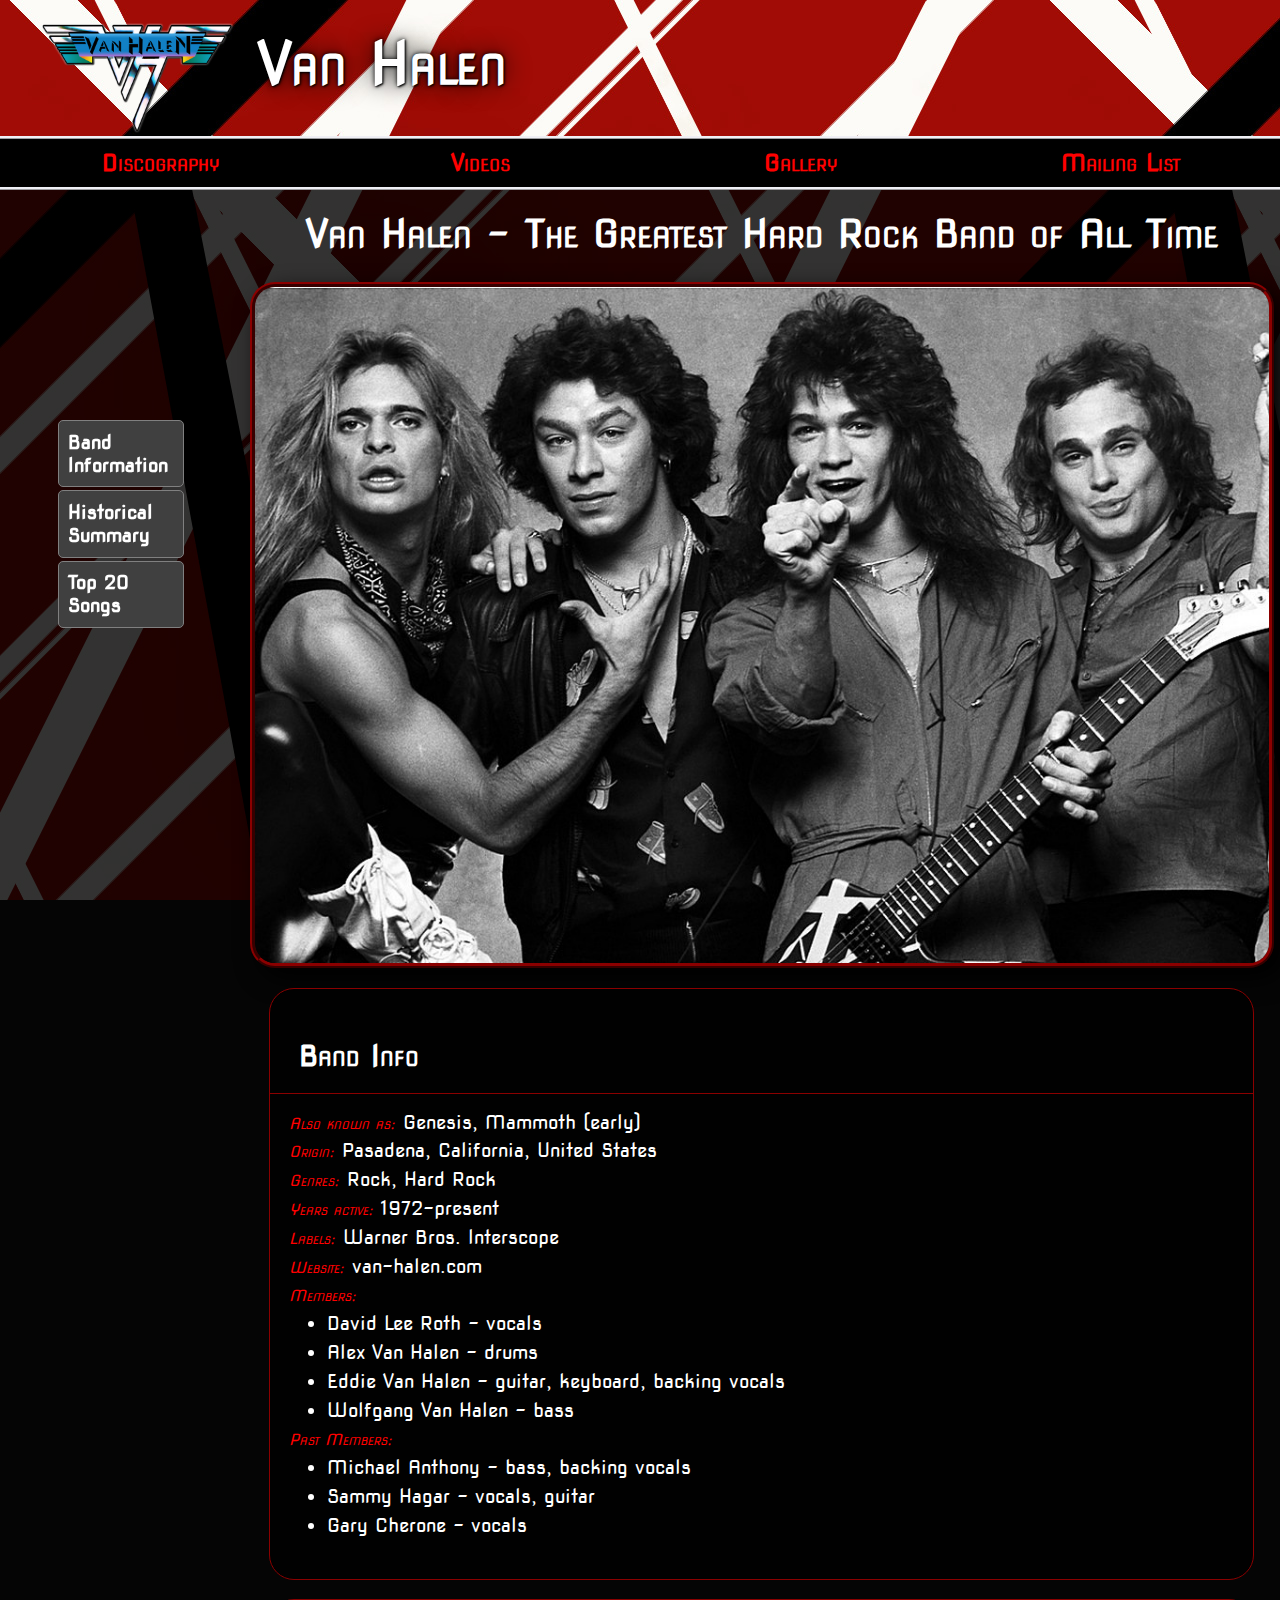
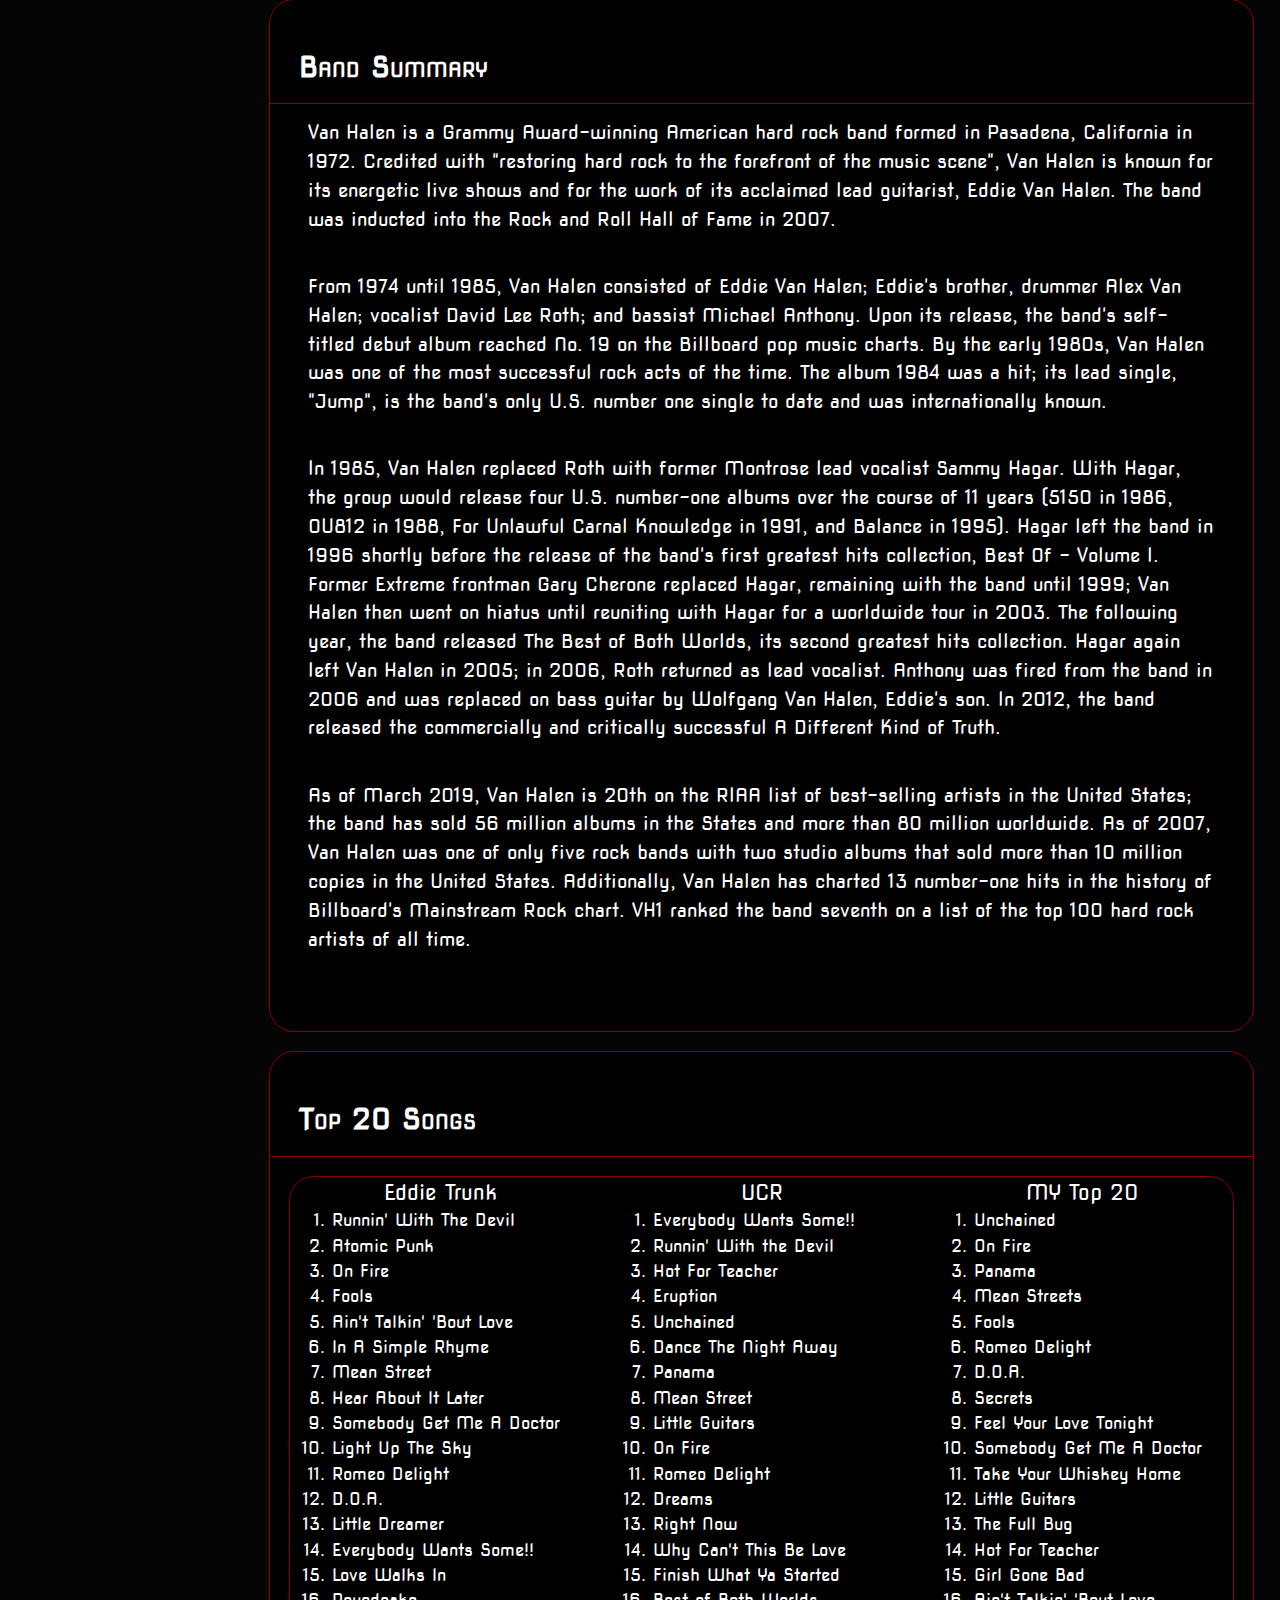
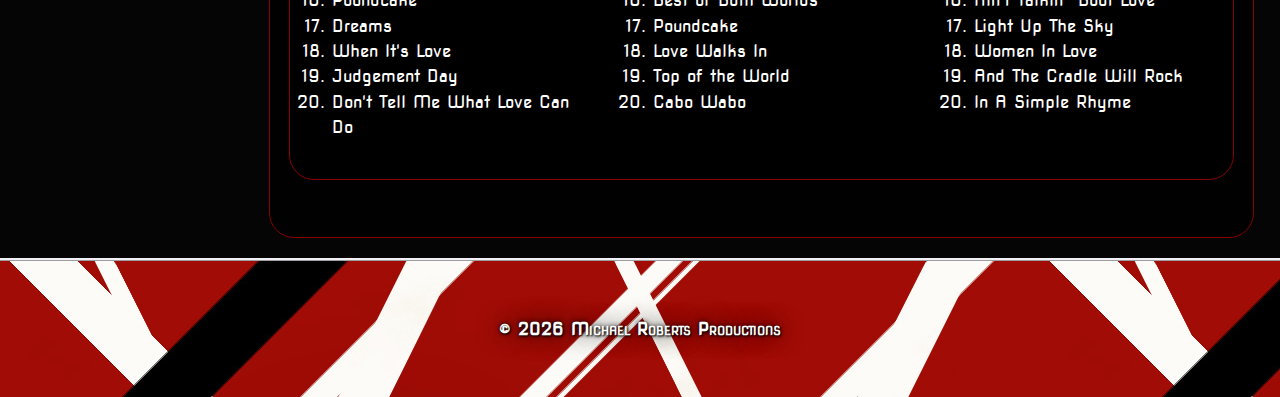
==== index.html @ ec94fbc1 "Add files via upload" ====
<!DOCTYPE html>
<html lang="en">
<head>
	<meta charset="utf-8">
	<meta name="description" content="This sentence will appear under the link in search engine results.">
	<meta name="keywords" content="list,of,words,separated,by,commas,that,describe,your,site">
	<meta name="author" content="Your name goes here">

	<!-- viewport -->
	<meta name="viewport" content="width=device-width, initial-scale=1">

    <!-- shiv which should be a shim -->
    <!--[if lt IE 9]>
	  <script src="https://oss.maxcdn.com/libs/html5shiv/3.7.0/html5shiv.js"></script>
	<![endif]-->

	<!-- tab title -->
	<title>Van Halen Kicks @$$</title>

	<!-- favicon link -->
	<link rel="shortcut icon" href="images/favicon.ico">

	<!-- stylesheets -->
	<link rel="stylesheet" href="styles/main.css">
    <link rel="stylesheet" href="styles/slicknav.css">
	<link href="https://fonts.googleapis.com/css?family=Nova+Square" rel="stylesheet">

    <!-- slicknav -->
    <script src="https://code.jquery.com/jquery-2.1.3.min.js"></script>   <!-- Link to jQuery Content Delivery Network - Necessary for SlickNav to work correctly -->
    <script src="js/jquery.slicknav.min.js"></script>                     <!-- Link to the slicknav file inside the js folder - Necessary for SlickNav to work correctly -->

	<!-- slicknav javascript - this javascript code will use the UL inside the nav_menu tag to build the same menu in slickNav format -->
	<script type="text/javascript">
    	$(document).ready(function(){
			$('.nav_menu').slicknav({prependTo:"#mobilemenu"});
    	});
    </script>

</head>


<body>

	<header class="clearfix">
		<a href="index.html"><img src=images/vanhalen-logo-large.png></a>
		<h1><a href="index.html">Van Halen</a></h1>
	</header>

    <nav id="mobilemenu"></nav>
	<nav class="nav_menu">
    	<ul>
        	<li><a href="discography.html">Discography</a></li>
        	<li><a href="videos.html" class="current">Videos</a></li>
        	<li><a href="gallery.html" class="current">Gallery</a></li>
        	<li><a href="maillist.html" class="current">Mailing List</a></li>
    	</ul>
	</nav>

	<nav class="bookmarks">
		<ul>
			<li><a href="#bandinfo">Band Information</a></li>
			<li><a href="#bandSummary">Historical Summary</a></li>
			<li><a href="#top20songs">Top 20 Songs</a></li>
		</ul>
	</nav>

	<section id="homepage">
		<h3>Van Halen - The Greatest Hard Rock Band of All Time</h3>
		<img src="images/11.jpg">

		<div>
			<h4 id="bandinfo">Band Info</h4>
			<p><span class="bandInfoLabel">Also known as:</span><span class="bandInfo">Genesis, Mammoth (early)</span></p>
			<p><span class="bandInfoLabel">Origin:</span><span class="bandInfo">Pasadena, California, United States</span></p>
			<p><span class="bandInfoLabel">Genres:</span><span class="bandInfo">Rock, Hard Rock</span></p>
			<p><span class="bandInfoLabel">Years active:</span><span class="bandInfo">1972–present</span></p>
			<p><span class="bandInfoLabel">Labels:</span><span class="bandInfo">Warner Bros. Interscope</span></p>
			<p><span class="bandInfoLabel">Website:</span><span class="bandInfo"><a href="http://www.van-halen.com" target="_blank">van-halen.com</a></span></p>
			<p><span class="bandInfoLabel">Members:</span><span class="bandInfo">
				<ul>
					<li>David Lee Roth - vocals</li>
					<li>Alex Van Halen - drums</li>
					<li>Eddie Van Halen - guitar, keyboard, backing vocals</li>
					<li>Wolfgang Van Halen - bass</li>
				</ul></span>
			</p>
			<p><span class="bandInfoLabel">Past Members:</span><span class="bandInfo">
				<ul>
					<li>Michael Anthony - bass, backing vocals</li>
					<li>Sammy Hagar - vocals, guitar</li>
					<li>Gary Cherone - vocals</li>
				</ul></span>
			</p>
		</div>
		<div id="bandSummary">
			<h4>Band Summary</h4>
			<p>Van Halen is a Grammy Award-winning American hard rock band formed in Pasadena, California in 1972. Credited with "restoring hard rock to the forefront of the music scene", Van Halen is known for its energetic live shows and for the work of its acclaimed lead guitarist, Eddie Van Halen. The band was inducted into the Rock and Roll Hall of Fame in 2007.</p>
			<p>From 1974 until 1985, Van Halen consisted of Eddie Van Halen; Eddie's brother, drummer Alex Van Halen; vocalist David Lee Roth; and bassist Michael Anthony. Upon its release, the band's self-titled debut album reached No. 19 on the Billboard pop music charts. By the early 1980s, Van Halen was one of the most successful rock acts of the time. The album 1984 was a hit; its lead single, "Jump", is the band's only U.S. number one single to date and was internationally known.</p>
			<p>In 1985, Van Halen replaced Roth with former Montrose lead vocalist Sammy Hagar. With Hagar, the group would release four U.S. number-one albums over the course of 11 years (5150 in 1986, OU812 in 1988, For Unlawful Carnal Knowledge in 1991, and Balance in 1995). Hagar left the band in 1996 shortly before the release of the band's first greatest hits collection, Best Of – Volume I. Former Extreme frontman Gary Cherone replaced Hagar, remaining with the band until 1999; Van Halen then went on hiatus until reuniting with Hagar for a worldwide tour in 2003. The following year, the band released The Best of Both Worlds, its second greatest hits collection. Hagar again left Van Halen in 2005; in 2006, Roth returned as lead vocalist. Anthony was fired from the band in 2006 and was replaced on bass guitar by Wolfgang Van Halen, Eddie's son. In 2012, the band released the commercially and critically successful A Different Kind of Truth.</p>
			<p>As of March 2019, Van Halen is 20th on the RIAA list of best-selling artists in the United States; the band has sold 56 million albums in the States and more than 80 million worldwide. As of 2007, Van Halen was one of only five rock bands with two studio albums that sold more than 10 million copies in the United States. Additionally, Van Halen has charted 13 number-one hits in the history of Billboard's Mainstream Rock chart. VH1 ranked the band seventh on a list of the top 100 hard rock artists of all time.</p>
		</div>

		<div><h4>Top 20 Songs</h4>
			<div id="top20songs">
				<ol>Eddie Trunk
					<li>Runnin' With The Devil</li>
					<li>Atomic Punk</li>
					<li>On Fire</li>
					<li>Fools</li>
					<li>Ain't Talkin' 'Bout Love</li>
					<li>In A Simple Rhyme</li>
					<li>Mean Street</li>
					<li>Hear About It Later</li>
					<li>Somebody Get Me A Doctor</li>
					<li>Light Up The Sky</li>
					<li>Romeo Delight</li>
					<li>D.O.A.</li>
					<li>Little Dreamer</li>
					<li>Everybody Wants Some!!</li>
					<li>Love Walks In</li>
					<li>Poundcake</li>
					<li>Dreams</li>
					<li>When It's Love</li>
					<li>Judgement Day</li>
					<li>Don't Tell Me What Love Can Do</li>
				</ol>
				<ol>UCR
					<li>Everybody Wants Some!!</li>
					<li>Runnin' With the Devil</li>
					<li>Hot For Teacher</li>
					<li>Eruption</li>
					<li>Unchained</li>
					<li>Dance The Night Away</li>
					<li>Panama</li>
					<li>Mean Street</li>
					<li>Little Guitars</li>
					<li>On Fire</li>
					<li>Romeo Delight</li>
					<li>Dreams</li>
					<li>Right Now</li>
					<li>Why Can't This Be Love</li>
					<li>Finish What Ya Started</li>
					<li>Best of Both Worlds</li>
					<li>Poundcake</li>
					<li>Love Walks In</li>
					<li>Top of the World</li>
					<li>Cabo Wabo</li>
				</ol>
				<ol>MY Top 20
					<li>Unchained</li>
					<li>On Fire</li>
					<li>Panama</li>
					<li>Mean Streets</li>
					<li>Fools</li>
					<li>Romeo Delight</li>
					<li>D.O.A.</li>
					<li>Secrets</li>
					<li>Feel Your Love Tonight</li>
					<li>Somebody Get Me A Doctor</li>
					<li>Take Your Whiskey Home</li>
					<li>Little Guitars</li>
					<li>The Full Bug</li>
					<li>Hot For Teacher</li>
					<li>Girl Gone Bad</li>
					<li>Ain't Talkin' 'Bout Love</li>
					<li>Light Up The Sky</li>
					<li>Women In Love</li>
					<li>And The Cradle Will Rock</li>
					<li>In A Simple Rhyme</li>
				</ol>
			</div>
		</div>

	</section>

	<div><button onclick="topFunction()" id="cornerBtn" title="Go to top">Return To Top</button></div>
	<script>
	// When the user scrolls down 20px from the top of the document, show the button
	window.onscroll = function() {scrollFunction()};

	function scrollFunction() {
	  if (document.body.scrollTop > 800 || document.documentElement.scrollTop > 800) {
		document.getElementById("cornerBtn").style.display = "block";
	  } else {
		document.getElementById("cornerBtn").style.display = "none";
	  }
	}

	// When the user clicks on the button, scroll to the top of the document
	function topFunction() {
	  document.body.scrollTop = 0;
	  document.documentElement.scrollTop = 0;
	}
	</script>


	<script>
		window.onload = function() {
			var d = new Date();
			document.getElementById("copyright").innerHTML = d.getFullYear();
		}
	</script>

	<footer>
		<p>&copy; <span id="copyright"></span> Michael Roberts Productions</p>
	</footer>

</body>
</html>
---- styles/main.css ----
/****************************************************************************************************************
*****************************************************************************************************************
*****************************************************************************************************************
******                                                                                                     ******
******                                                                                                     ******
******                                                                                                     ******
******                                          MAIN.CSS                                                   ******
******                                                                                                     ******
******                                                                                                     ******
******                                                                                                     ******
*****************************************************************************************************************
*****************************************************************************************************************
****************************************************************************************************************/

/****************************************************************************************************************
*****************************************************************************************************************
*****************************************************************************************************************
******                                                                                                     ******
******                                                                                                     ******
******                                                                                                     ******
******                                      Universal Selector                                             ******
******                                                                                                     ******
******                                                                                                     ******
******                                                                                                     ******
*****************************************************************************************************************
*****************************************************************************************************************
****************************************************************************************************************/
* {
	margin: 0;
	padding: 0;
	box-sizing: border-box;
}

/****************************************************************************************************************
*****************************************************************************************************************
*****************************************************************************************************************
******                                                                                                     ******
******                                                                                                     ******
******                                                                                                     ******
******                                          Clearfix                                                   ******
******                                                                                                     ******
******                                                                                                     ******
******                                                                                                     ******
*****************************************************************************************************************
*****************************************************************************************************************
****************************************************************************************************************/
.clearfix::after {
	content: "";
	clear: both;
	display: table;
}

/****************************************************************************************************************
*****************************************************************************************************************
*****************************************************************************************************************
******                                                                                                     ******
******                                                                                                     ******
******                                                                                                     ******
******                                          Elements                                                   ******
******                                                                                                     ******
******                                                                                                     ******
******                                                                                                     ******
*****************************************************************************************************************
*****************************************************************************************************************
****************************************************************************************************************/
html {
	background: #1a1a1a;
	background-image: url("../images/vhtile.jpg");
	background-attachment: fixed;
}
body {
	font-family: 'Nova Square', cursive;
	font-size: 120%;
	width: 100%;
	margin: 0 auto;
	color: white;
	background-color: rgba(0, 0, 0, 0.8);
}
header {
	width: 100%;
	margin: 0;
	background-image: url("../images/vhtile.jpg");
	border-bottom: 3px ridge #f0f0f5;
}
header h1 {
	font-size: 300%;
	font-variant: small-caps;
	padding: .5em 0 0;
	text-shadow: 1px 1px 2px black, 0 0 25px black, 0 0 5px black;
}
header h1 a {
	color: white;
	text-decoration: none;
}
header img {
	float: left;
	margin: 1em 1em 0 2em;
	max-width: 200px;
	width: 100%;
}
section {
	float: left;
	width: 75%;
	margin: 1em 1em 2em 0;
}
article {
	width: 75%;
	margin: 0 auto 2em;
	padding: 2em 1em;
	background-color: darkred;
	border-radius: 15px;
}
article h4 {
	margin: 0 .5em 10px;
	font-size: 125%;
}
h2 {
	text-align: center;
	font-size: 200%;
	font-variant: small-caps;
	margin: 15px 0;
}
	

/****************************************************************************************************************
*****************************************************************************************************************
*****************************************************************************************************************
******                                                                                                     ******
******                                                                                                     ******
******                                                                                                     ******
******                                          Classes                                                    ******
******                                                                                                     ******
******                                                                                                     ******
******                                                                                                     ******
*****************************************************************************************************************
*****************************************************************************************************************
****************************************************************************************************************/
.twocol {
	font-size: 85%;
	column-count: 3;
}

/****************************************************************************************************************
*****************************************************************************************************************
*****************************************************************************************************************
******                                                                                                     ******
******                                                                                                     ******
******                                                                                                     ******
******                                          Navigation Menu                                            ******
******                                                                                                     ******
******                                                                                                     ******
******                                                                                                     ******
*****************************************************************************************************************
*****************************************************************************************************************
****************************************************************************************************************/
.nav_menu {
	border-bottom: 3px ridge #f0f0f5;
}
.nav_menu ul {
	display: flex;
	list-style-type: none;
	padding: 0; 
}
.nav_menu ul li {
	width: 25%;
	background-color: black;
	margin: 0;
	text-align: center; 
	transition: all .75s;
}
.nav_menu ul li a {
	display: inline-block;
	width: 100%;
	padding: 10px 0;
	text-decoration: none;
	font-size: 120%;
	color: red;
	font-weight: bold;
	font-variant: small-caps;
	transition: all .75s;
}
.nav_menu ul li a:hover {
	background-color: red;
	color: black;
}

/****************************************************************************************************************
*****************************************************************************************************************
*****************************************************************************************************************
******                                                                                                     ******
******                                                                                                     ******
******                                                                                                     ******
******                                          Sidebar Menu                                               ******
******                                                                                                     ******
******                                                                                                     ******
******                                                                                                     ******
*****************************************************************************************************************
*****************************************************************************************************************
****************************************************************************************************************/
.bookmarks {
	float: left;
	width: 12%;
	margin: 10em 2em 0 3em;
	position: -webkit-sticky;
	position: sticky;
	top: 100px;
}
.bookmarks ul {
	list-style: none;
	width: 95%;
	margin: 2em 0 0;
}
.bookmarks ul li {
	margin: 0 1em 3px 0;
	transition: all .5s;
}
.bookmarks ul li a {
	padding: .5em .5em;
	display: block;
	background-color: #404040;
	border: 1px solid #808080;
	color: white;
	font-weight: bold;
	text-decoration: none;
	border-radius: 5px;
	margin-left: 0;
	transition: all .5s;
}
.bookmarks ul li a:hover {
	background-color: black;
	color: gold;
	border: 1px solid gold;
}
.bookmarks ul li:hover {
	margin: 0 0 3px 1em;
}

/****************************************************************************************************************
*****************************************************************************************************************
*****************************************************************************************************************
******                                                                                                     ******
******                                                                                                     ******
******                                                                                                     ******
******                                          Scroll-to-top Button                                       ******
******                                                                                                     ******
******                                                                                                     ******
******                                                                                                     ******
*****************************************************************************************************************
*****************************************************************************************************************
****************************************************************************************************************/
#myBtn {
	display: none; /* Hidden by default */
	width: 88%;
	z-index: 99; /* Make sure it does not overlap */
	border: 1px solid #808080;
	outline: none; /* Remove outline */
	background-color: #404040; /* Set a background color */
	color: white; /* Text color */
	font-weight: bold;
	cursor: pointer; /* Add a mouse pointer on hover */
	padding: .5em .5em;
	margin: 0 1em 3px 0;
	text-align: left;
	transition: all .5s;
	font-family: 'Nova Square', cursive;
	font-size: 100%;
	border-radius: 5px;
}
#myBtn:hover {
	background-color: black;
	color: gold;
	margin: 0 0 3px 1em;
	border: 1px solid gold;
}
#cornerBtn {
	display: none; /* Hidden by default */
	position: fixed;
	left: 5px;
	bottom: 150px;
	z-index: 99; /* Make sure it does not overlap */
	border: 1px solid black;
	outline: none; /* Remove outline */
	font-weight: bold;
	cursor: pointer; /* Add a mouse pointer on hover */
	padding: .5em .5em;
	margin: 0 1em 3px 0;
	font-family: 'Nova Square', cursive;
	font-size: 100%;
	border-radius: 5px;
	background-color: rgba(0,0,0,.6);
	color: white;
	transition: all .5s;
}
#cornerBtn:hover {
	background-color: rgba(0,0,0,1);
	color: red;
	border: 1px solid red;
}

/****************************************************************************************************************
*****************************************************************************************************************
*****************************************************************************************************************
******                                                                                                     ******
******                                                                                                     ******
******                                                                                                     ******
******                                          Video Wrapper                                              ******
******                                                                                                     ******
******                                                                                                     ******
******                                                                                                     ******
*****************************************************************************************************************
*****************************************************************************************************************
****************************************************************************************************************/
.videowrapper {
	position: relative;
	padding-bottom: 56.25%; /* 16:9 */
	padding-top: 25px;
	height: 0;
	margin: 0 auto;
	border: 6px ridge #808080;
	box-shadow: 5px 5px 15px 10px #660000;
}
.videowrapper iframe {
	position: absolute;
	top: 0;
	left: 0;
	width: 100%;
	height: 100%;
}
.caption p {
	margin: 2em;
	line-height: 1.5;
	font-weight: bold;
}

/****************************************************************************************************************
*****************************************************************************************************************
*****************************************************************************************************************
******                                                                                                     ******
******                                                                                                     ******
******                                                                                                     ******
******                                          Homepage                                                   ******
******                                                                                                     ******
******                                                                                                     ******
******                                                                                                     ******
*****************************************************************************************************************
*****************************************************************************************************************
****************************************************************************************************************/
#homepage {
	float: left;
	max-width: 1280px;
	width: 80%;
	margin: 0 auto;
	line-height: 1.5;
}
#homepage div {
	background-color: rgba(0,0,0,.75);
	margin: 1em;
	padding-bottom: 2em;
	border: 1px solid darkred;
	border-radius: 25px;
}
#homepage h3 {
	text-align: center;
	font-size: 200%;
	font-variant: small-caps;
	margin: 15px 0;
}
#homepage img {
	display: block;
	max-width: 1080px;
	width: 100%;
	margin: 20px auto;
	border: 5px ridge darkred;
	border-radius: 25px;
	box-shadow: 10px 10px 25px black;
}
#homepage h4 {
	font-size: 150%;
	font-variant: small-caps;
	padding: 15px 1em;
	border-bottom: 1px solid darkred;
	margin: 30px auto 15px;
}
#homepage p {
	margin-left: 1em;
}
#homepage ul {
	margin-left: 3em;
}
#homepage div p a {
	text-decoration: none;
	color: white;
}
#homepage div p a:hover {
	text-decoration: underline;
}
.bandInfoLabel {
	font-size: 80%;
	font-variant: small-caps;
	font-style: italic;
	color: red;
	margin-right: 9px;
}
#bandSummary p {
	margin: 0 2em 2em;
}
#top20songs {
	column-count: 3;
}
#top20songs ol {
	font-size: 110%;
	text-align: center;
}
#top20songs li {
	font-size: 80%;
	text-align: left;
	margin-left: 2.5em;
}
/****************************************************************************************************************
*****************************************************************************************************************
*****************************************************************************************************************
******                                                                                                     ******
******                                                                                                     ******
******                                                                                                     ******
******                                          Image Gallery                                              ******
******                                                                                                     ******
******                                                                                                     ******
******                                                                                                     ******
*****************************************************************************************************************
*****************************************************************************************************************
****************************************************************************************************************/
#gallerypage {
	background-color: rgba(0, 0, 0, 0);
	
}
#gallery {
	width: 100%;
	margin: 0 auto;
}
/* Flexbox Layout for Image Gallery */
.row {
	display: flex;
	flex-wrap: wrap;
	padding: 0 4px;
}

/* Create four equal columns that sits next to each other */
.column {
	flex: 25%;
	max-width: 25%;
	padding: 0 4px;
}

.column img {
	margin-top: 8px;
	vertical-align: middle;
	width: 100%;
	border: 3px ridge silver;
	border-radius: 10px;
}

/****************************************************************************************************************
*****************************************************************************************************************
*****************************************************************************************************************
******                                                                                                     ******
******                                                                                                     ******
******                                                                                                     ******
******                                          Discography Page                                           ******
******                                                                                                     ******
******                                                                                                     ******
******                                                                                                     ******
*****************************************************************************************************************
*****************************************************************************************************************
****************************************************************************************************************/
#discography {
	margin: 0 auto;
	line-height: 1.5;
}
#discography h5 {
	clear: both;
	font-size: 250%;
	background-color: black;
	border: 1px solid darkred;
	margin: 35px 0;
	padding: 10px 1em;
	color: white;
	border-radius: 50px;
	text-shadow: 1px 1px 2px red, 0 0 25px red, 0 0 5px red;
}
#discography h6 {
	clear: both;
	font-size: 200%;
	background-color: darkred;
	margin: 70px 0 15px;
	padding: 10px 1em;
	color: white;
	border-radius: 50px;
	text-shadow: 1px 1px 2px black, 0 0 25px black, 0 0 5px black;
}
.pimgLeft img, .pimgRight img {
	max-width: 500px;
	border-radius: 10px;
	box-shadow: -10px -10px 20px #1a1a1a, 10px 10px 20px #1a1a1a;
	width: 100%;
}
.pimgLeft img {
	float: left;
	margin: 0 1em 1em 3em;
}
.pimgRight img {
	float: right;
	margin: 0 3em 1em 1em;
}
.ptxtRight h7, .ptxtLeft h7 {
	font-size: 110%;
	color: red;
	display: block;
	border-bottom: 1px solid darkred;
	margin: 1em .25em 1em;	
	padding: .5em;	
}
.ptxtRight p, .ptxtLeft p, .ptxtLeft ol, .ptxtRight ol {
	font-size: 90%;
	margin: 1em 2.5em 1em;
}
.ptxtLeft ol, .ptxtRight ol {
	margin-left: 5em;
}

/****************************************************************************************************************
*****************************************************************************************************************
*****************************************************************************************************************
******                                                                                                     ******
******                                                                                                     ******
******                                                                                                     ******
******                                          Footer                                                     ******
******                                                                                                     ******
******                                                                                                     ******
******                                                                                                     ******
*****************************************************************************************************************
*****************************************************************************************************************
****************************************************************************************************************/
footer {
	clear: both;
	width: 100%;
	margin: 0;
	padding: 3em 0;
	background-color: #404040;
	background-image: url("../images/vhtile.jpg");
	border-top: 3px ridge #f0f0f5;
}
footer p {
	font-size: 90%;
	font-weight: bold;
	text-shadow: 1px 1px 2px black, 0 0 25px black, 0 0 5px black;
	font-variant: small-caps;
	text-align: center;
}

/****************************************************************************************************************
*****************************************************************************************************************
*****************************************************************************************************************
******                                                                                                     ******
******                                                                                                     ******
******                                                                                                     ******
******                                          Hide SlickNav in                                           ******
******                                          full-screen view                                           ******
******                                                                                                     ******
******                                                                                                     ******
******                                                                                                     ******
*****************************************************************************************************************
*****************************************************************************************************************
****************************************************************************************************************/
.slicknav_menu {
	display: none;
}








/****************************************************************************************************************
*****************************************************************************************************************
*****************************************************************************************************************
*****************************************************************************************************************
*****************************************************************************************************************
******                                                                                                     ******
******                                                                                                     ******
******                                                                                                     ******
******                                          MEDIA QUERIES                                              ******
******                                                                                                     ******
******                                                                                                     ******
******                                                                                                     ******
*****************************************************************************************************************
*****************************************************************************************************************
*****************************************************************************************************************
*****************************************************************************************************************
*****************************************************************************************************************
*****************************************************************************************************************
*****************************************************************************************************************
*****************************************************************************************************************
******                                          Up to 1215px                                               ******
*****************************************************************************************************************
****************************************************************************************************************/
@media only screen and (max-width: 1215px) {
	
	/* remove the sidebar from the homepage and make the rest of the page full width */
	.bookmarks {
		display: none;
	}
	#homepage, #discography {
		float: none;
		width: 99%;
		margin: 0 auto;
	}

}

/****************************************************************************************************************
*****************************************************************************************************************
******                                          Up to 850px                                                ******
*****************************************************************************************************************
****************************************************************************************************************/
@media only screen and (max-width: 850px) {
	
	/* image gallery - drop down from 4 columns to 3 columns */
	.column {
		flex: 33.3%;
		max-width: 33.3%;
	}
	.pimgLeft img, .pimgRight img {
		float: none;
		display: block;
		margin: 0 auto;
	}
	
}

/****************************************************************************************************************
*****************************************************************************************************************
******                                          Up to 767px                                                ******
*****************************************************************************************************************
****************************************************************************************************************/
@media only screen and (max-width: 767px) {
	
	/*  Hide the navigation menu and display the slicknav compact menu  */
	.nav_menu {
		display: none;
	}
	.slicknav_menu {
		display: block;
		background-color: black !important;
	}
	.slicknav_menu ul li a {
		color: red !important;
		font-size: 120% !important;
	}
	
	/*  Increase body and main width and decrease font size  */
	body, main {
		width: 100%;
		font-size: 85%;
	}
	
	/*  Removed float from header image, display as block and auto margins to center in display  */
	header img {
		float: none;
		display: block;
		margin: 0 auto;
		padding: 1em 0;
		max-width: 60%;
	}
	h1 {
		font-size: 120%;
		text-align: center;
	}
	
	/*  Remove float from section and increase width to 100%  */
	section {
		float: none;
		width: 100%;
		margin: 1em 0 2em;
	}
	
	/*  Hide the bookmarks sidebar  */
	.bookmarks {
		display: none;
	}
	
	/*  Increase width of article and div to 100%, remove side margins and side padding and remove border radius  */
	article, div {
		width: 100%;
		margin: 0 0 2em;
		padding: 2em 0;
		border-radius: 0;
	}
	
	/*  Remove border and box shadow from videos and resize to 100% width  */
	.videowrapper {
		border: 0;
		box-shadow: none;
		width: 100%;
	}
	
	/*  reset the "twocol" class to one column  */
	.twocol {
		font-size: 80%;
		column-count: 1;
	}
	
	/*  Gallery page - reset to 2 columns  */
	.column {
		flex: 50%;
		max-width: 50%;
		padding: 0;
	}
	.row {
		padding: 0;
	}
	
	/*  homepage image, remove border, border radius and box shadow and side margins  */
	#homepage img {
		display: block;
		max-width: 1080px;
		width: 100%;
		margin: 5px auto;
		border: none;
		border-radius: 0;
		box-shadow: none;
	}
	#homepage div {
		margin: 0 auto;
		padding-bottom: 2em;
		border: none;
		border-radius: 0;
	}
	
	.pimgLeft img, .pimgRight img {
		border-radius: 0;
		box-shadow: none;
	}
	.ptxtLeft, .ptxtRight {
		width: 100%;
		margin: 0;
	}
	.ptxtLeft p, .ptxtRight p {
		padding: 0 1em;		
	}
	#cornerBtn {
		left: 0px;
		bottom: 0px;
	}
	#discography h5 {
		font-size: 150%;
		margin: 15px 0;
		padding: 5px .5em;
		border-radius: 0;
		border-top: 1px solid darkred;
		border-bottom: 1px solid darkred;
		border-left: 0;
		border-right: 0; 
	}
	#discography h6 {
		font-size: 150%;
		margin: 15px 0;
		padding: 5px .5em;
		border-radius: 0;
	}
	#top20songs {
		column-count: 1;
		width: 90%;
		margin: 0 auto;
	}
	#top20songs ol {
		border-top: 1px solid darkred;
		margin-bottom: 15px;
	}

}
/****************************************************************************************************************
*****************************************************************************************************************
******                                          Up to 600px                                                ******
*****************************************************************************************************************
****************************************************************************************************************/
@media (max-width: 600px) {
	.column {
		flex: 100%;
		max-width: 100%;
	}
	.column img {
		border: 0;
		border-radius: 0;
	}
}
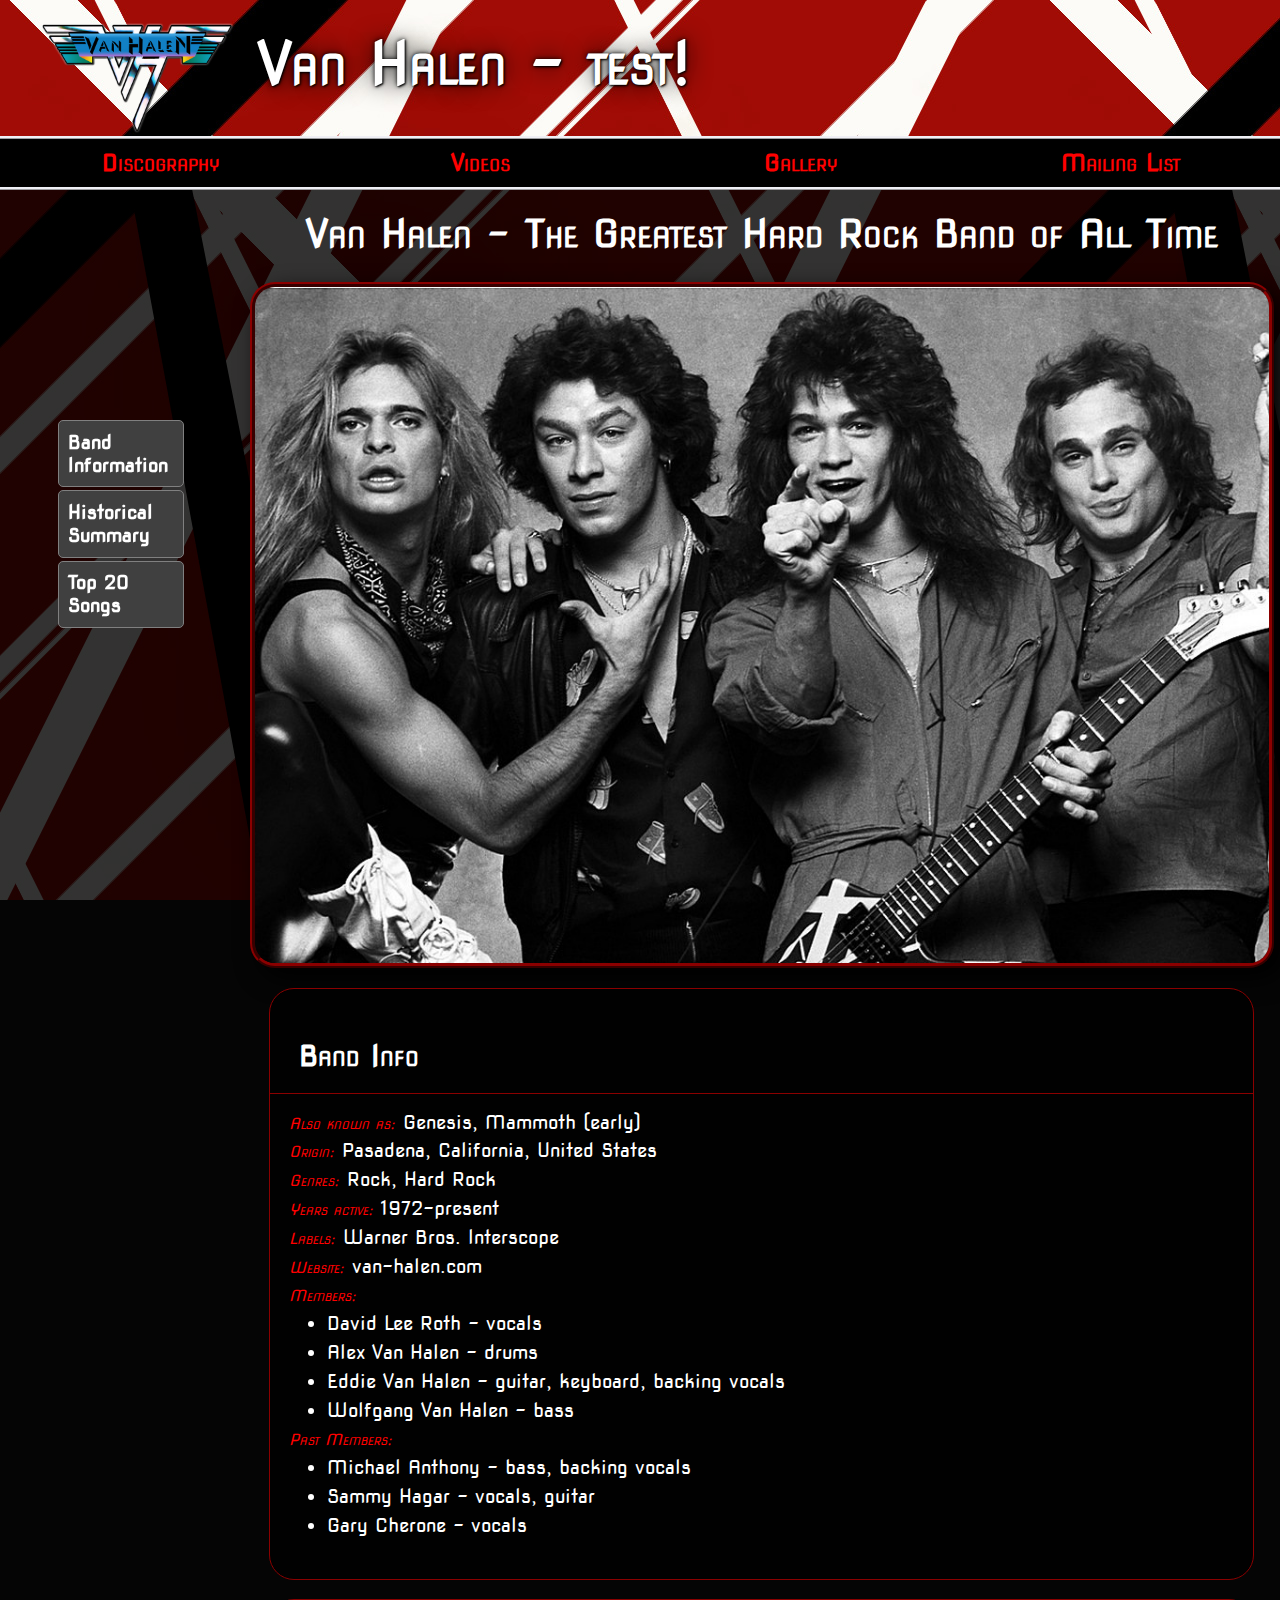
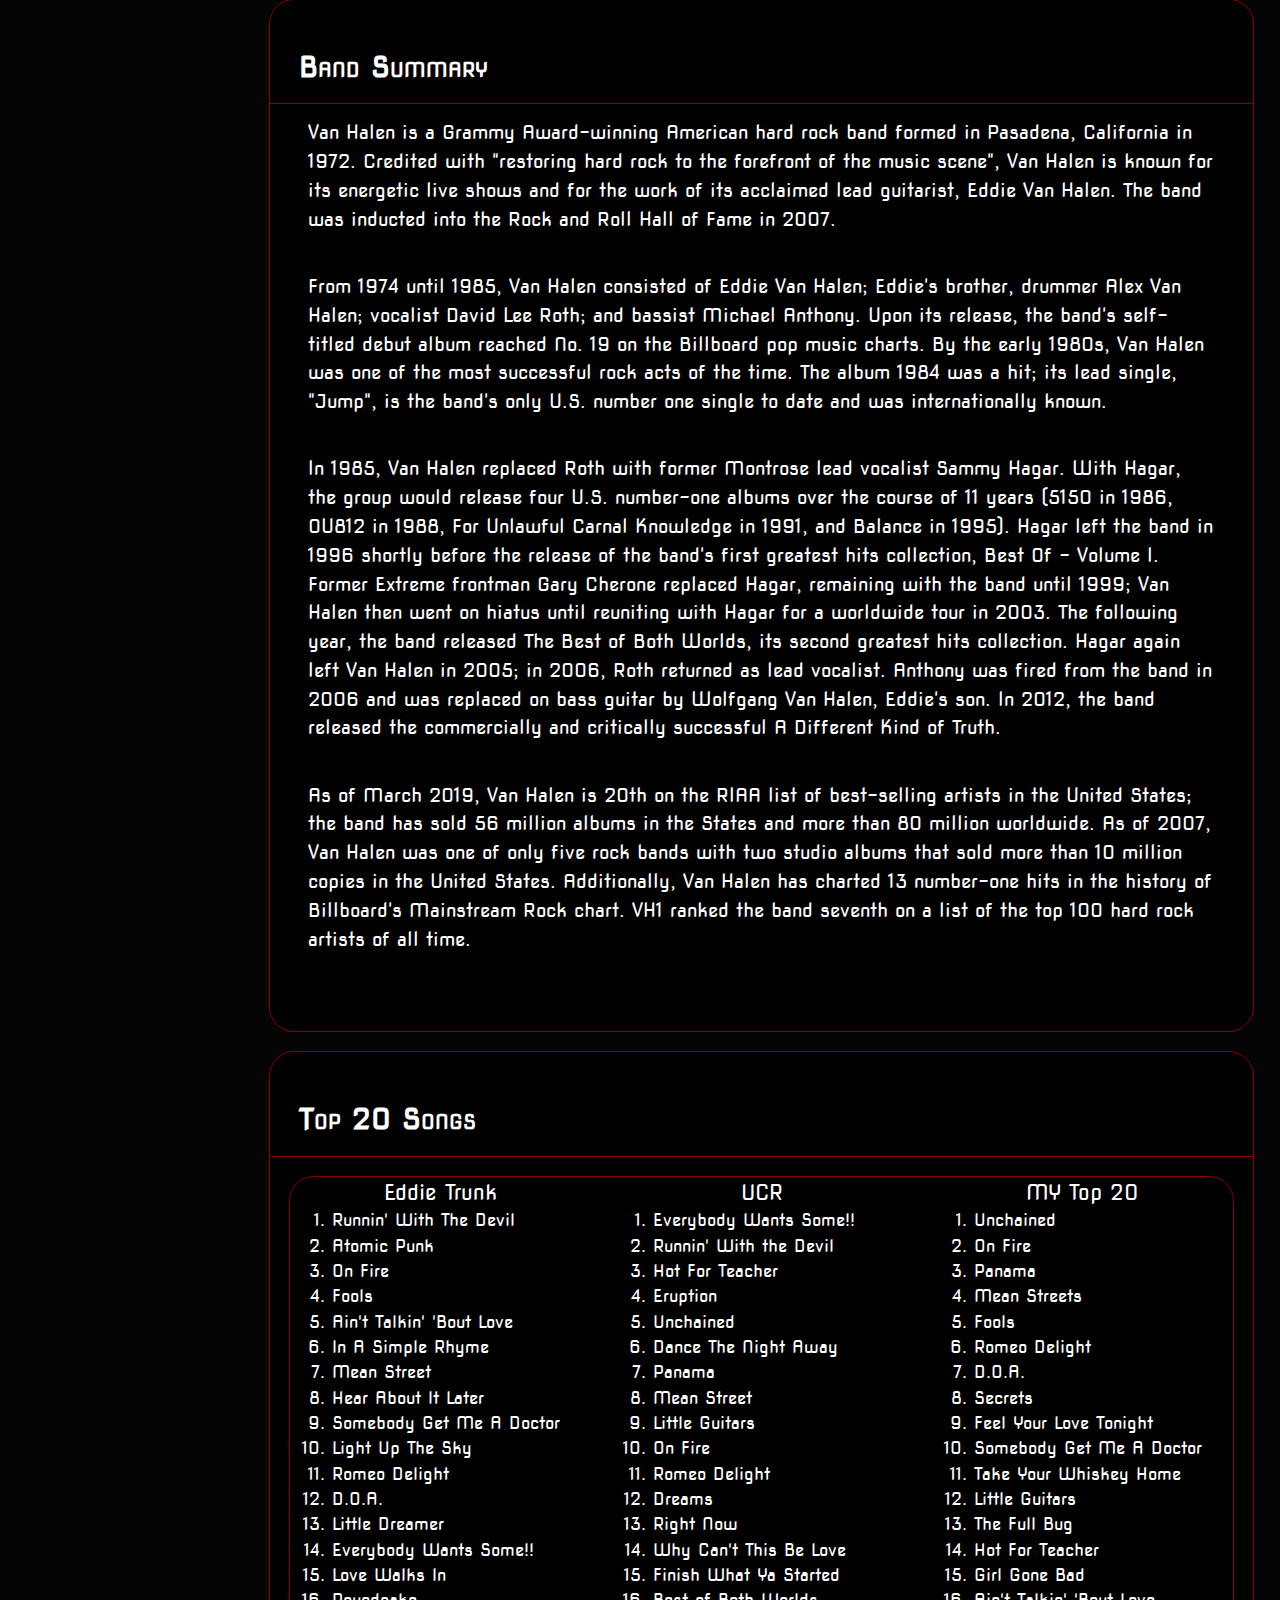
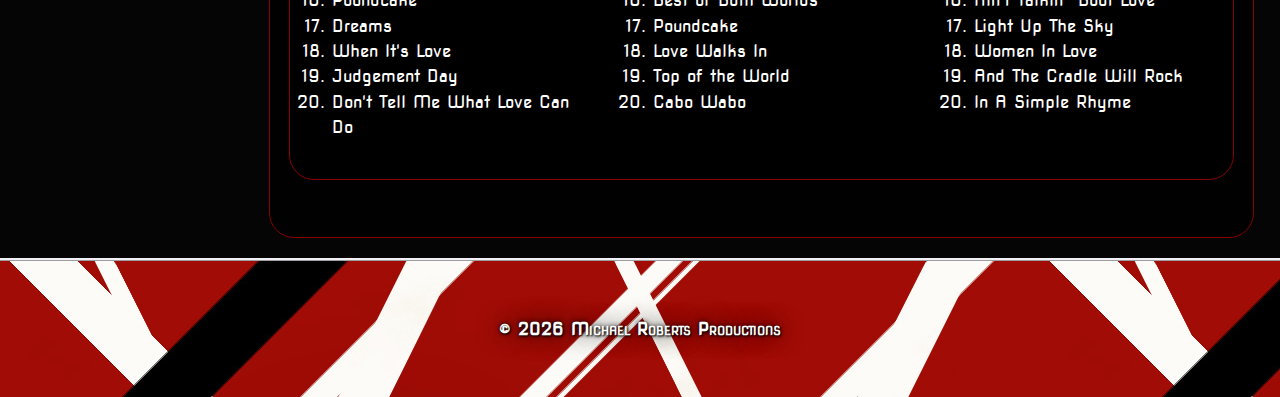
==== commit e2baf70e: "Add files via upload" ====
--- a/index.html
+++ b/index.html
@@ -43,7 +43,7 @@
 
 	<header class="clearfix">
 		<a href="index.html"><img src=images/vanhalen-logo-large.png></a>
-		<h1><a href="index.html">Van Halen</a></h1>
+		<h1><a href="index.html">Van Halen - test!</a></h1>
 	</header>
 
     <nav id="mobilemenu"></nav>
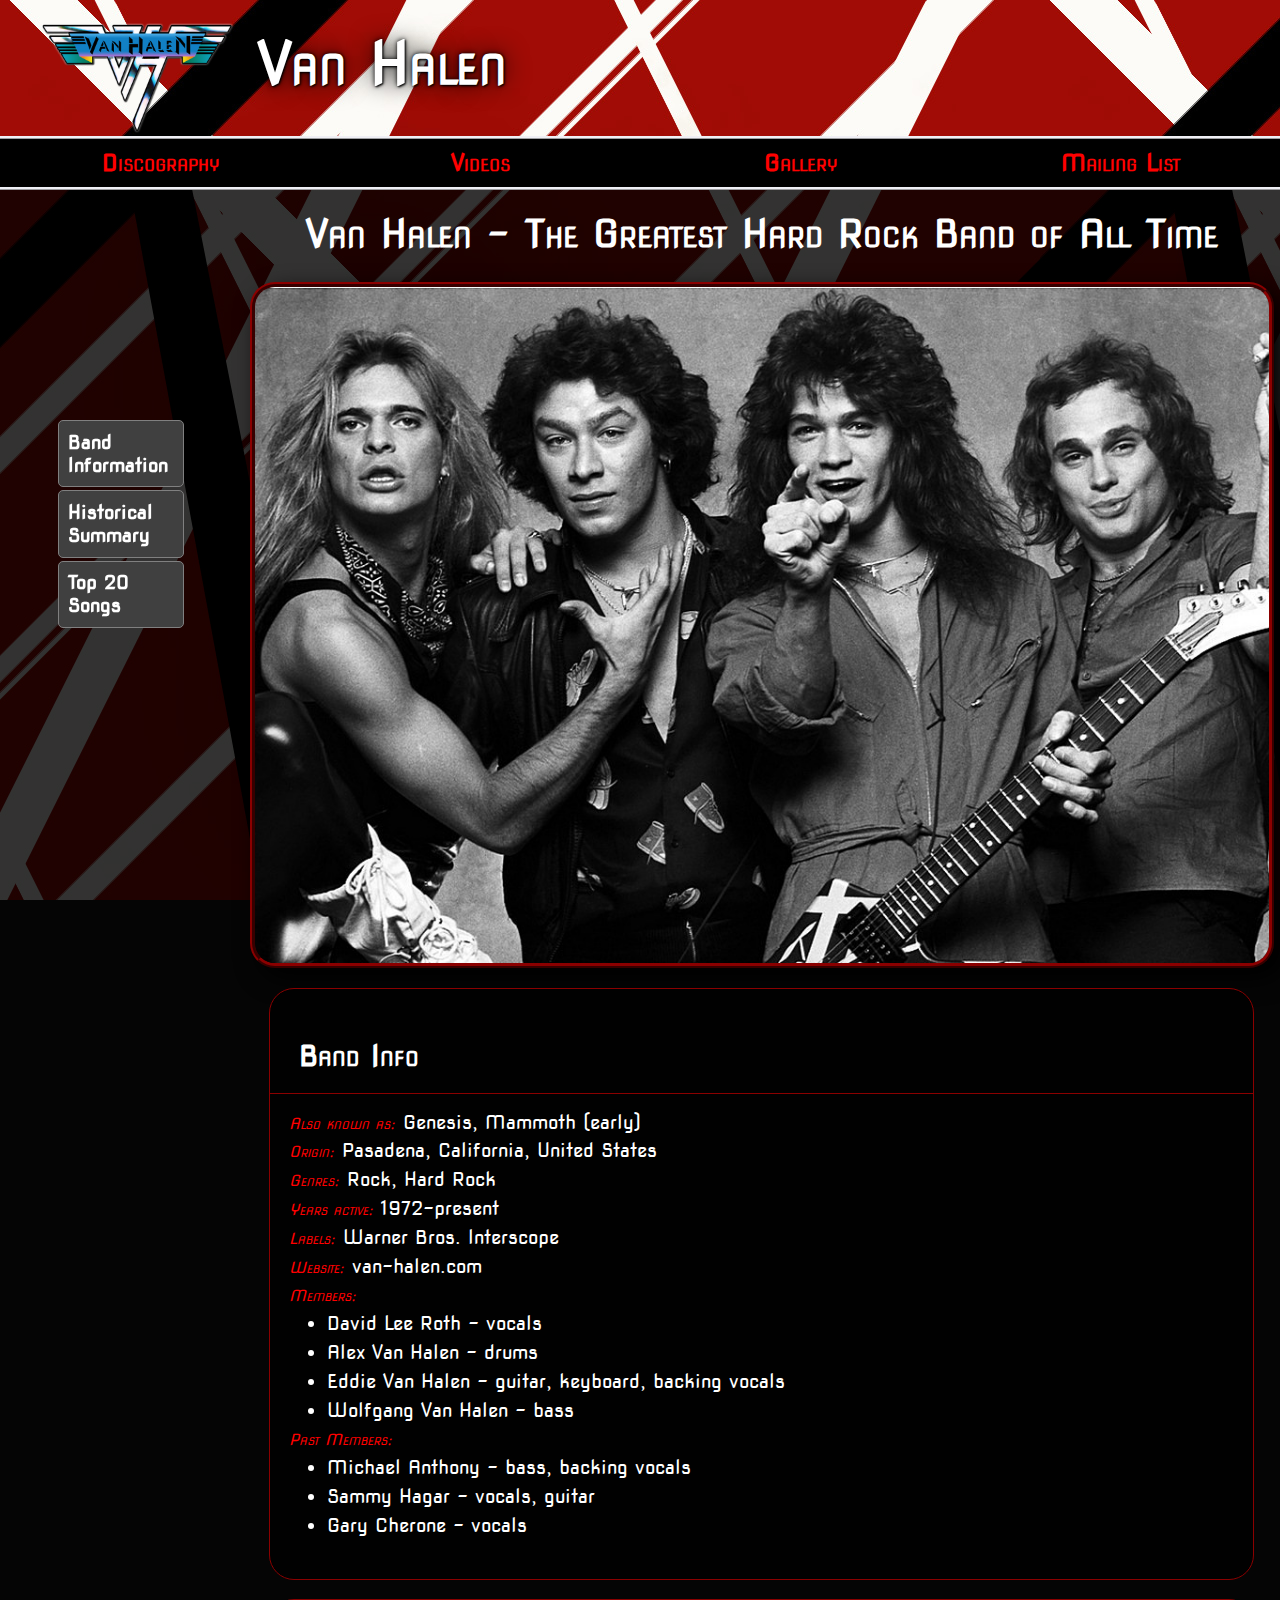
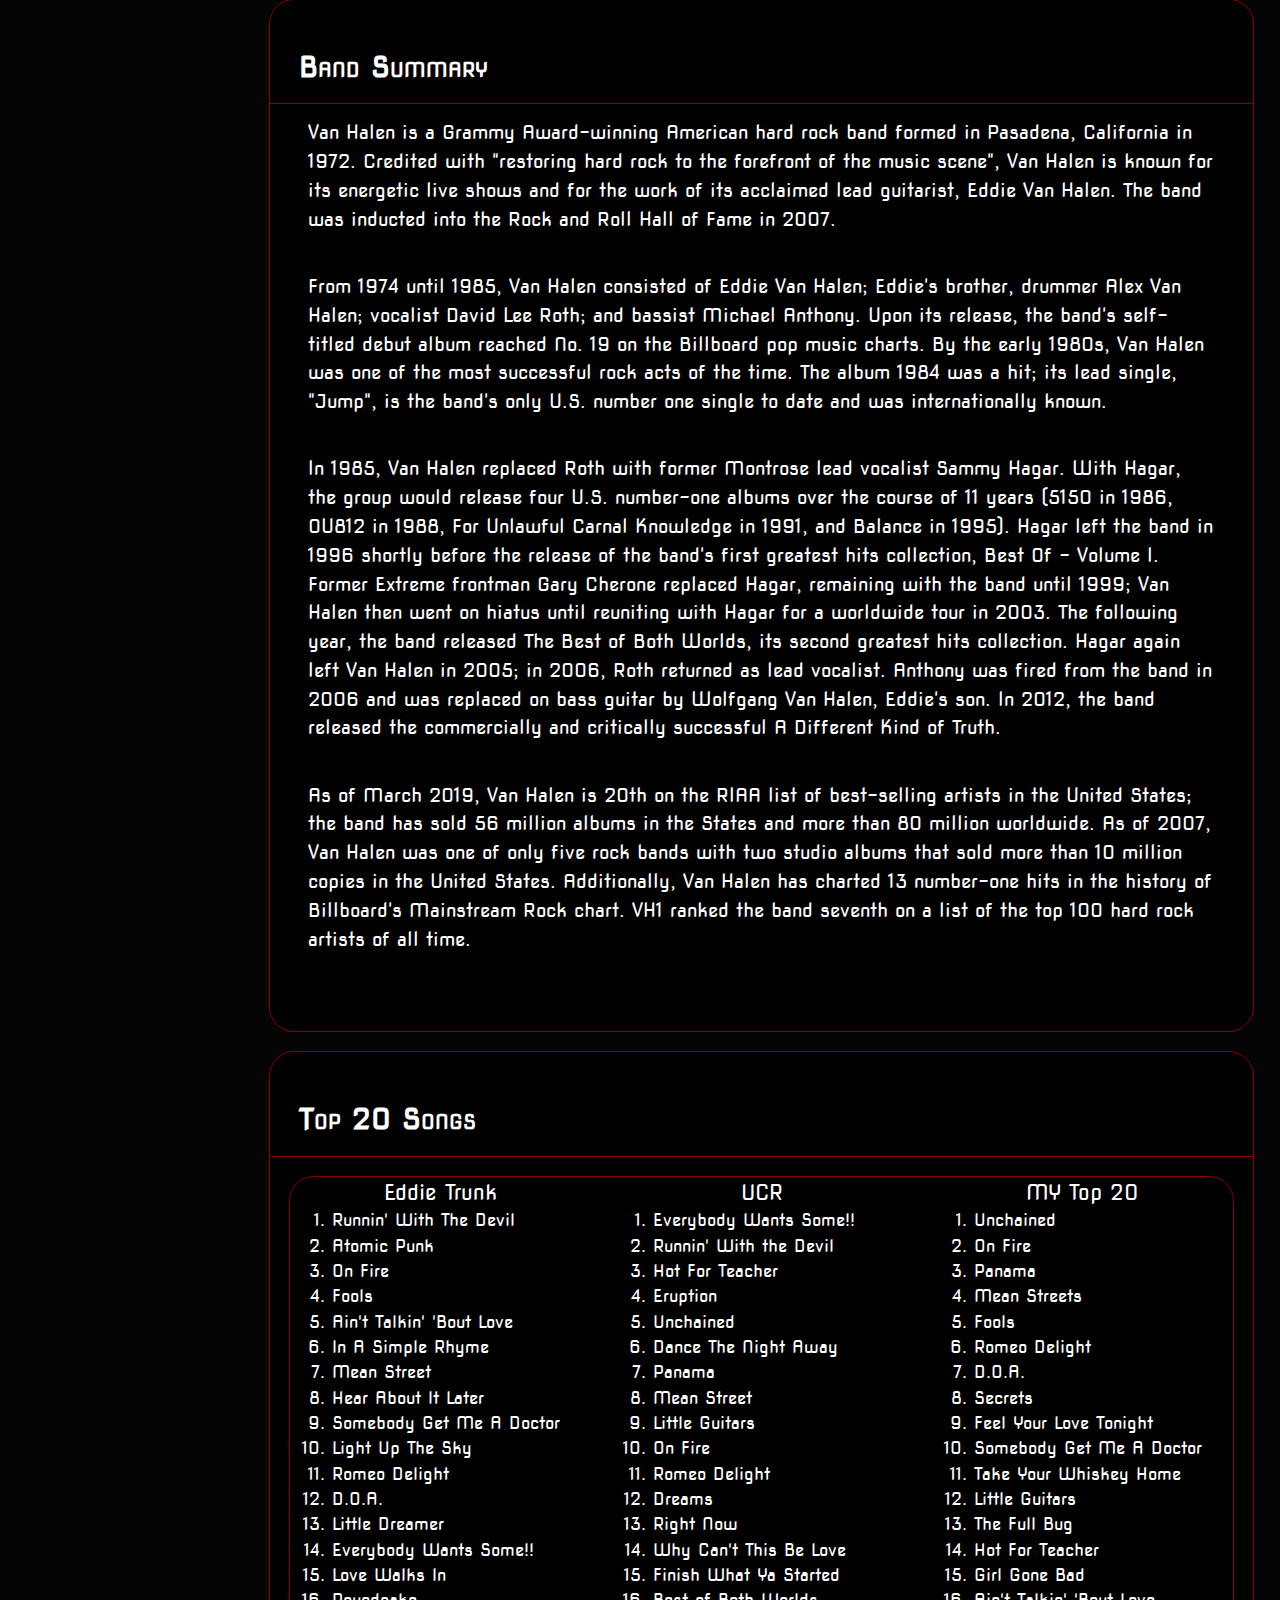
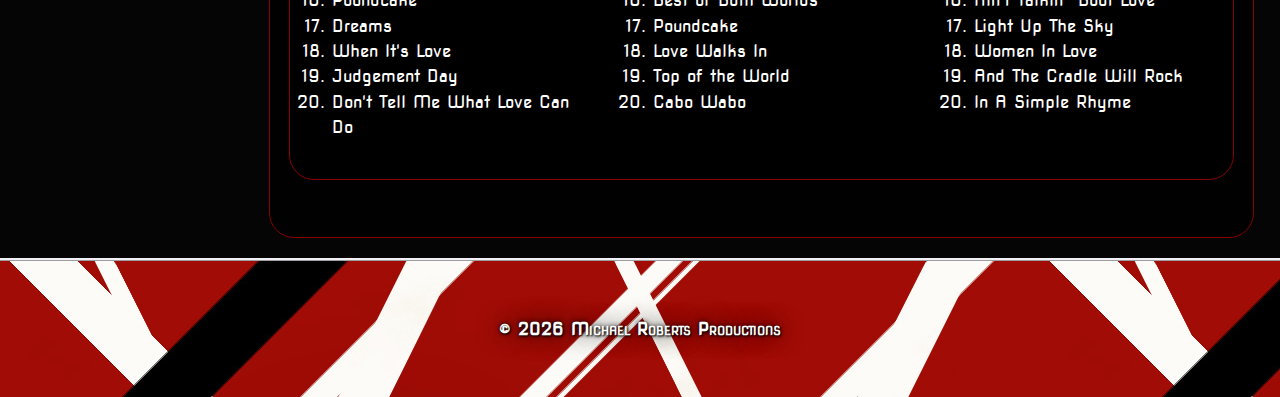
==== commit d5badb21: "Add files via upload" ====
--- a/index.html
+++ b/index.html
@@ -43,7 +43,7 @@
 
 	<header class="clearfix">
 		<a href="index.html"><img src=images/vanhalen-logo-large.png></a>
-		<h1><a href="index.html">Van Halen - test!</a></h1>
+		<h1><a href="index.html">Van Halen</a></h1>
 	</header>
 
     <nav id="mobilemenu"></nav>
